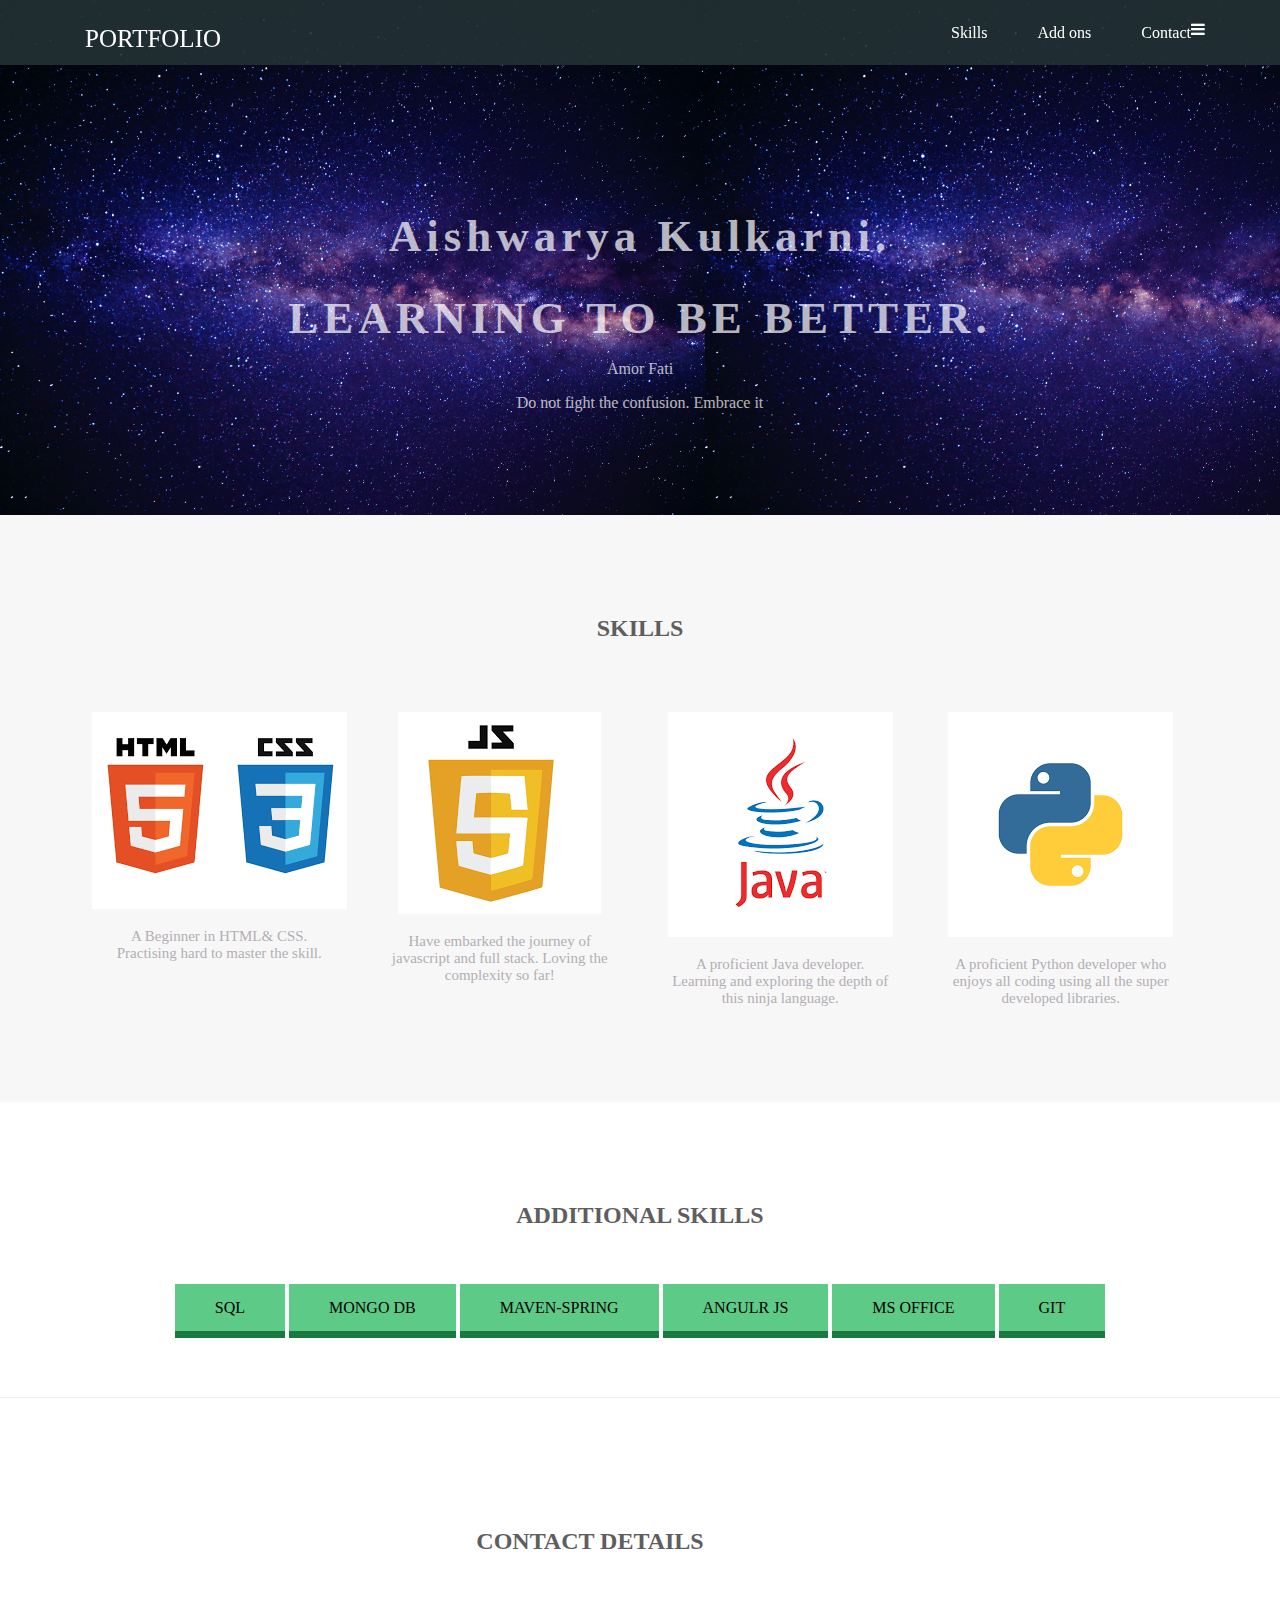
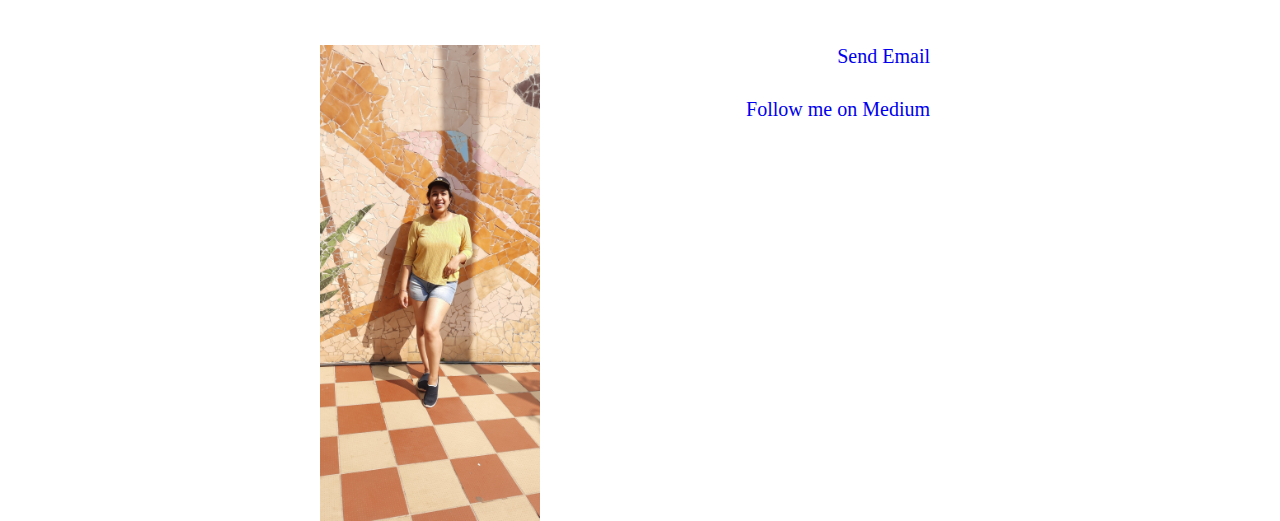
==== index.html @ 7110cd0b "response" ====
<!DOCTYPE html>
<html>
  <head>
    <meta charset="utf-8">
    <meta name="viewport" content="width=device-width, initial-scale=1.0">
    <title>Portfolio</title>
    <link rel="stylesheet" href="stylesheet.css">
    <link rel="stylesheet" href="responsive.css">
    <link rel="stylesheet" href="//maxcdn.bootstrapcdn.com/font-awesome/4.5.0/css/font-awesome.min.css">
  </head>
  <body>
    <header>
      <div class="container">
        <div class="header-left">
          <p>PORTFOLIO</p>
        </div>
        <!-- Add a menu icon here -->
        <span class="fa fa-bars menu-icon"></span>
  
        <div class="header-right">
          <a href="#Skills">Skills</a>
          <a href="#addons">Add ons</a>
          <a href="#footer" class="login">Contact</a>
        </div>
      </div>
    </header>
    <div class="top-wrapper">
      <div class="container">
        <h1>Aishwarya Kulkarni.</h1>
        <h1>LEARNING TO BE BETTER.</h1>
        <p>Amor Fati</p>
        <p>Do not fight the confusion. Embrace it</p>
       
      </div>
    </div>
    <div  id="Skills" class="lesson-wrapper">
      <div class="container">
        <div class="heading">
          <h2>SKILLS</h2>
        </div>
        <div class="lessons">
          <div class="lesson">
            <div class="lesson-icon">
              <img src="html-css.png">
              
            </div>
            <p class="text-contents">A Beginner in HTML& CSS. Practising hard to master the skill.</p>
          </div>
          <div class="lesson">
            <div class="lesson-icon">
              <img src="javascript.png">
              
            </div>
            <p class="text-contents">Have embarked the journey of javascript and full stack. Loving the complexity so far!</p>
          </div>
          <div class="lesson">
            <div class="lesson-icon">
              <img src="java-logo.png">
              
            </div>
            <p class="text-contents">A proficient Java developer. Learning and exploring the depth of this ninja language.</p>
          </div>
          <div class="lesson">
            <div class="lesson-icon">
              <img src="python-logo.png">
             
            </div>
            <p class="text-contents">A proficient Python developer who enjoys all coding using all the super developed libraries.</p>
          </div>
          <div class="clear"></div>
        </div>
      </div>
    </div>
    <div class="message-wrapper">
      <div id="addons" class="container">
        <div class="heading">
          <h2>ADDITIONAL SKILLS</h2>
        </div>
          
        
        <span class="message">SQL</span>
        <span class="message">MONGO DB</span>
        <span class="message">MAVEN-SPRING</span>
        <span class="message">ANGULR JS</span>
        <span class="message">MS OFFICE</span>
        <span class="message">GIT</span>

      </div>
    </div>
    <footer>
      <div id="footer" class="container">
        <div class="heading">
          <h2>CONTACT DETAILS</h2>
        </div>
      </div>
        <div class="footer-contents">
          <img src="Profilepicture.jpg">
        
        <p>
          <a href="mailto:aishkul.1012@gmail.com">Send Email</a>
        </p>
        <p><a href="https://skepticalcoding.medium.com/">Follow me on Medium</a></p>
        </div>
        
      
    </footer>
  </body>
</html>
---- stylesheet.css ----
* {
    box-sizing: border-box;
  }
  
  body {
    margin: 0;
    font-family: "Lucida Grande";
    
  }

  
  a {
    text-decoration: none;
  }
  
  .clear {
    clear: left;
  }
  
  .container {
    max-width: 1170px;
    width: 100%;
    padding: 0 15px;
    margin: 0 auto;
  }
  
  .top-wrapper {
    padding: 180px 0 100px 0;
    background-image: url(galaxy-background.jpg);
    background-size:contain;
    color: white;
    text-align: center;
  }
  
  .top-wrapper h1 {
    opacity: 0.7;
    font-size: 45px;
    letter-spacing: 5px;
    margin-bottom: 10px;
  }
  
  .top-wrapper p {
    opacity: 0.7;
    margin-bottom: 3px;
  }
  
  
  
  .btn {
    padding: 12px 24px;
    color: white;
    display: inline-block;
    opacity: 0.8;
    border-radius: 4px;
    text-align: center;
  }
  
  .btn:hover {
    opacity: 1;
  }
  
  .fa {
    margin-right: 5px;
  }
  
  header {
    height: 65px;
    width: 100%;
    background-color: rgba(34, 49, 52, 0.9);
    position :fixed;
    top: 0;
    z-index: 10;
  }
  
  .logo {
    width: 124px;
    margin-top: 20px;
  }
  
  .header-left {
    float: left;
    font-size: 25px;
   
    padding: 0 15px;
    color: white;
    display: block;
  }
  
  .header-right {
    float: right;
    margin-right: -25px;
  }
  
  .header-right a {
    line-height: 65px;
    padding: 0 25px;
    color: white;
    display: block;
    float: left;
    transition: all 0.5s;
  }
  
  .header-right a:hover {
    background-color: rgba(255, 255, 255, 0.3);
  }
  
  /* Add CSS for menu-icon */
  
    .menu-icon {
    color: white;
    float: right;
    font-size: 25px;
    padding: 21px 0;
    /* Change the display property to none */
    display:none;
  
  }
  
  
  .lesson-wrapper {
    padding-bottom: 80px;
    padding-left: 5%;
    padding-right: 5%;
    background-color: #f7f7f7;
    text-align: center;
  }
  
  .heading {
    padding-top: 80px;
    padding-bottom: 50px;
    color: #5f5d60;
  }
  
  .heading h2 {
    font-weight:bolder;
  }
  
  .lesson {
    float: left;
    width: 25%;
  }
  
  .lesson-icon {
    position: relative;
  }
  
  .lesson-icon p {
    position: absolute;
    top: 44%;
    width: 100%;
    color: white;
  }
  
  .text-contents {
    width: 80%;
    display: inline-block;
    margin-top: 15px;
    font-size: 15px;
    color: #b3aeb5;
  }
  
  .heading h3 {
    font-weight: normal;
  }
  
  .message-wrapper {
    border-bottom: 1px solid #eee;
    padding-bottom: 80px;
    text-align: center;
  }
  
  .message {
    padding: 15px 40px;
    background-color: #5dca88;
    box-shadow: 0 7px #1a7940;

  }
  
  .message:active {
    position: relative;
    top: 7px;
    box-shadow: none;
  }
  
  footer img {
    width: 300px;
    padding-left: 20px;
    padding-right: 60px;
    float: left;
  }
  
  footer p {
    color: #b3aeb5;
    font-size: 20px;
    text-align:right;
    padding-bottom: 10px;
  }
  
  footer {
    padding-top: 30px;
    padding-bottom: 20px;
    padding-left: 250px;
    padding-right: 350px;
    text-align: center;

  } 

  .footer-contents{
    padding-left: 50px;
  }
---- responsive.css ----
/* For Tablets */
@media all and (max-width: 1000px) {
    .lesson {
      width: 50%;
      margin-bottom: 50px;
    }
    
    .top-wrapper h1 {
      font-size: 32px;
    }
    
    .heading h2 {
      font-size: 20px;
    }
  }
  
  /* For Smartphones */
  @media all and (max-width: 480px) {
    .lesson {
      width: 100%;
    }
    
    footer {
      text-align: center;
    }
    
    .message-wrapper{
      width: 50%;
    }
    .btn {
      width: 100%;
    }
    
    .footer-contents{
      width: 50%;
    }
    
    .top-wrapper {
      text-align: left;
    }
    
    /* Add CSS for header-right */
    .header-right{
      display:none;
    }
    
    /* Add CSS for menu-icon */
    .menu-icon{
      display:block;
    }
    
    .top-wrapper h1 {
      font-size: 24px;
      line-height: 36px;
    }
    
    .top-wrapper p {
      font-size: 14px;
      line-height: 20px;
    }
  }
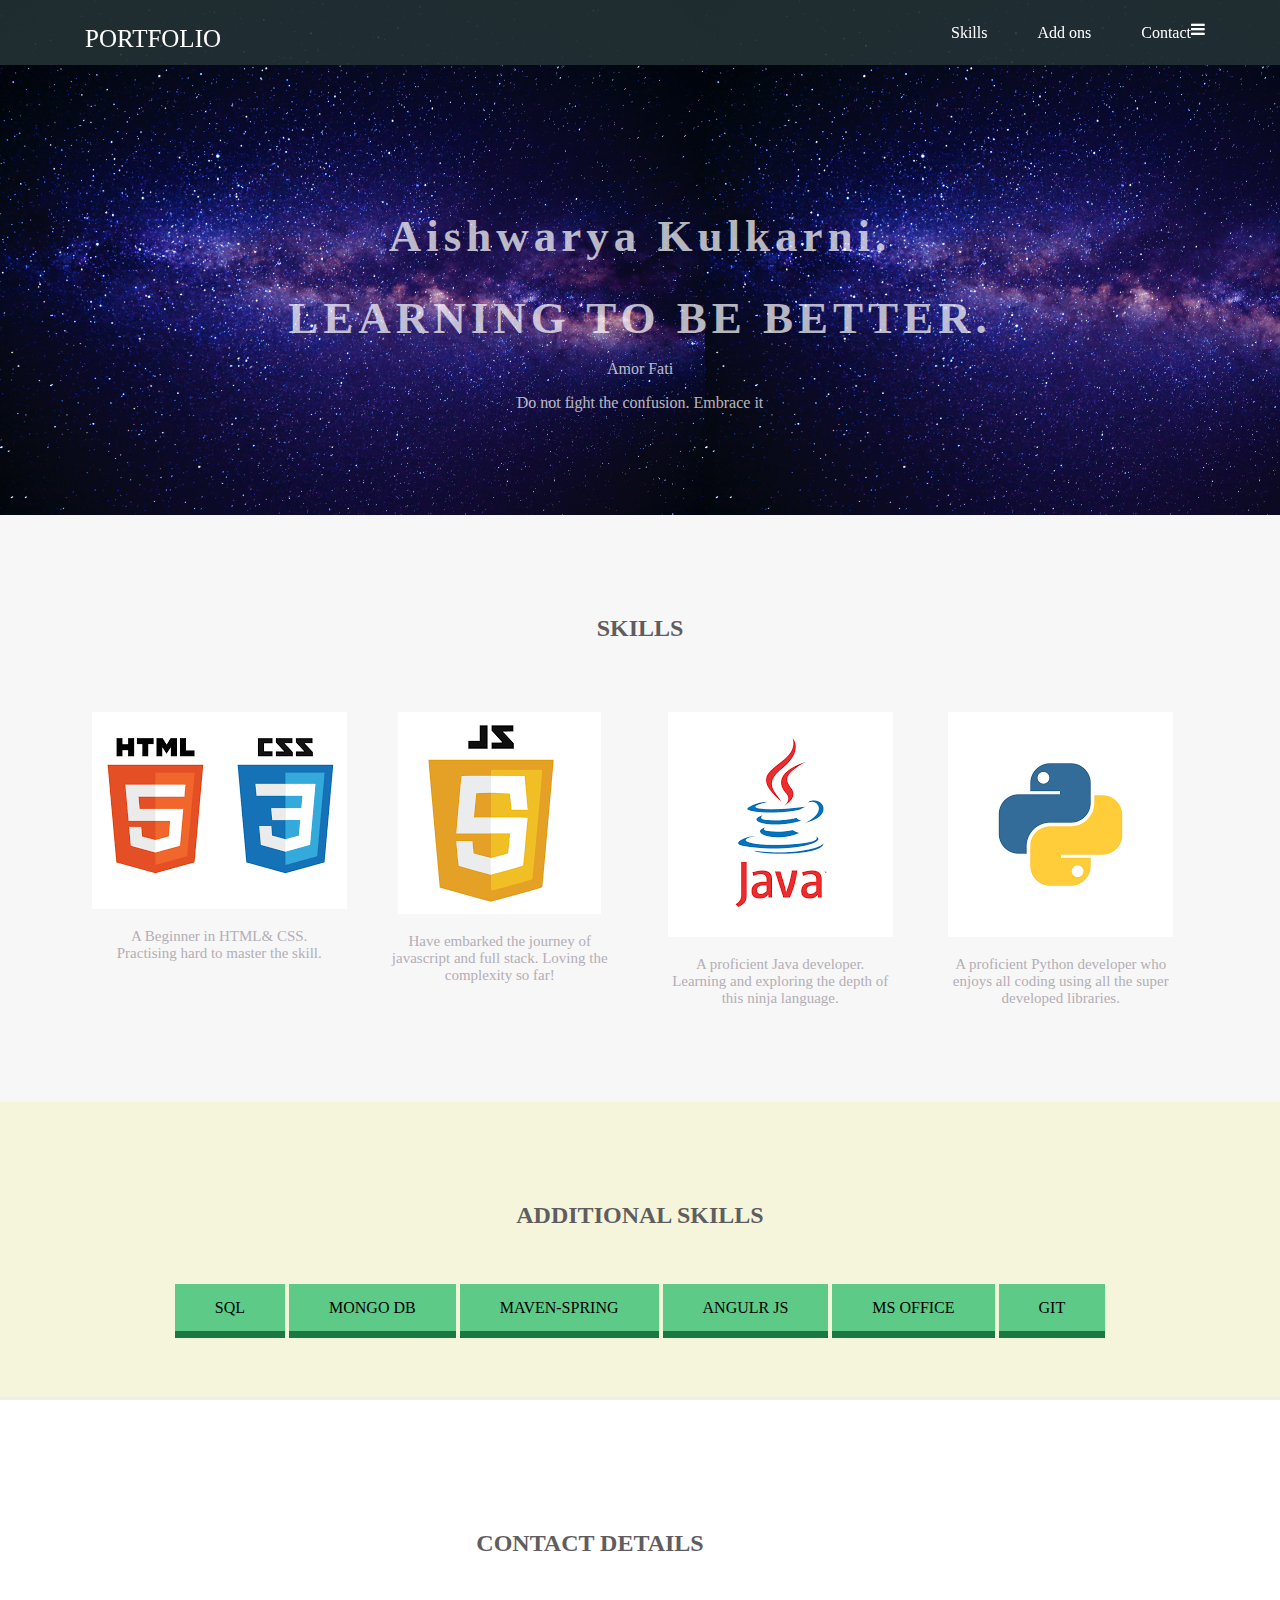
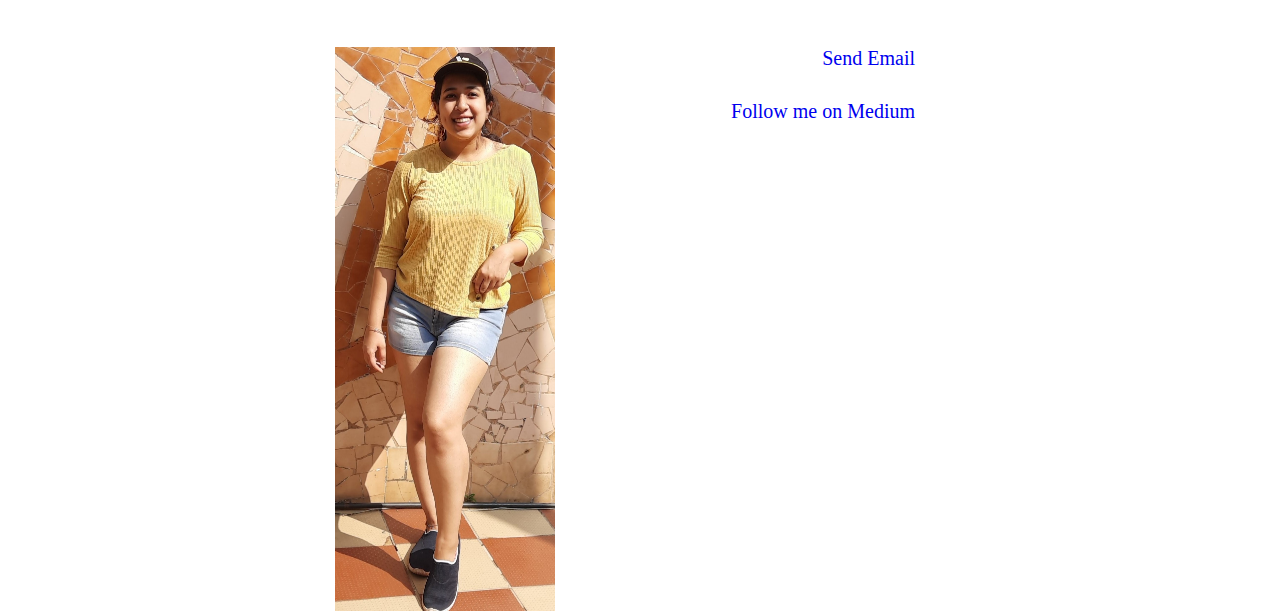
==== commit 944dd596: "styling" ====
--- a/index.html
+++ b/index.html
@@ -77,14 +77,14 @@
           <h2>ADDITIONAL SKILLS</h2>
         </div>
           
-        
+      
         <span class="message">SQL</span>
         <span class="message">MONGO DB</span>
         <span class="message">MAVEN-SPRING</span>
         <span class="message">ANGULR JS</span>
         <span class="message">MS OFFICE</span>
         <span class="message">GIT</span>
-
+      
       </div>
     </div>
     <footer>
@@ -92,7 +92,7 @@
         <div class="heading">
           <h2>CONTACT DETAILS</h2>
         </div>
-      </div>
+      
         <div class="footer-contents">
           <img src="Profilepicture.jpg">
         
@@ -101,7 +101,7 @@
         </p>
         <p><a href="https://skepticalcoding.medium.com/">Follow me on Medium</a></p>
         </div>
-        
+      </div>  
       
     </footer>
   </body>
--- a/stylesheet.css
+++ b/stylesheet.css
@@ -44,16 +44,7 @@
     margin-bottom: 3px;
   }
   
-  
-  
-  .btn {
-    padding: 12px 24px;
-    color: white;
-    display: inline-block;
-    opacity: 0.8;
-    border-radius: 4px;
-    text-align: center;
-  }
+
   
   .btn:hover {
     opacity: 1;
@@ -111,7 +102,7 @@
     float: right;
     font-size: 25px;
     padding: 21px 0;
-    /* Change the display property to none */
+   
     display:none;
   
   }
@@ -164,9 +155,10 @@
   }
   
   .message-wrapper {
-    border-bottom: 1px solid #eee;
+    border-bottom: 3px solid #eee;
     padding-bottom: 80px;
     text-align: center;
+    background-color: beige;
   }
   
   .message {
@@ -202,7 +194,7 @@
     padding-left: 250px;
     padding-right: 350px;
     text-align: center;
-
+   
   } 
 
   .footer-contents{
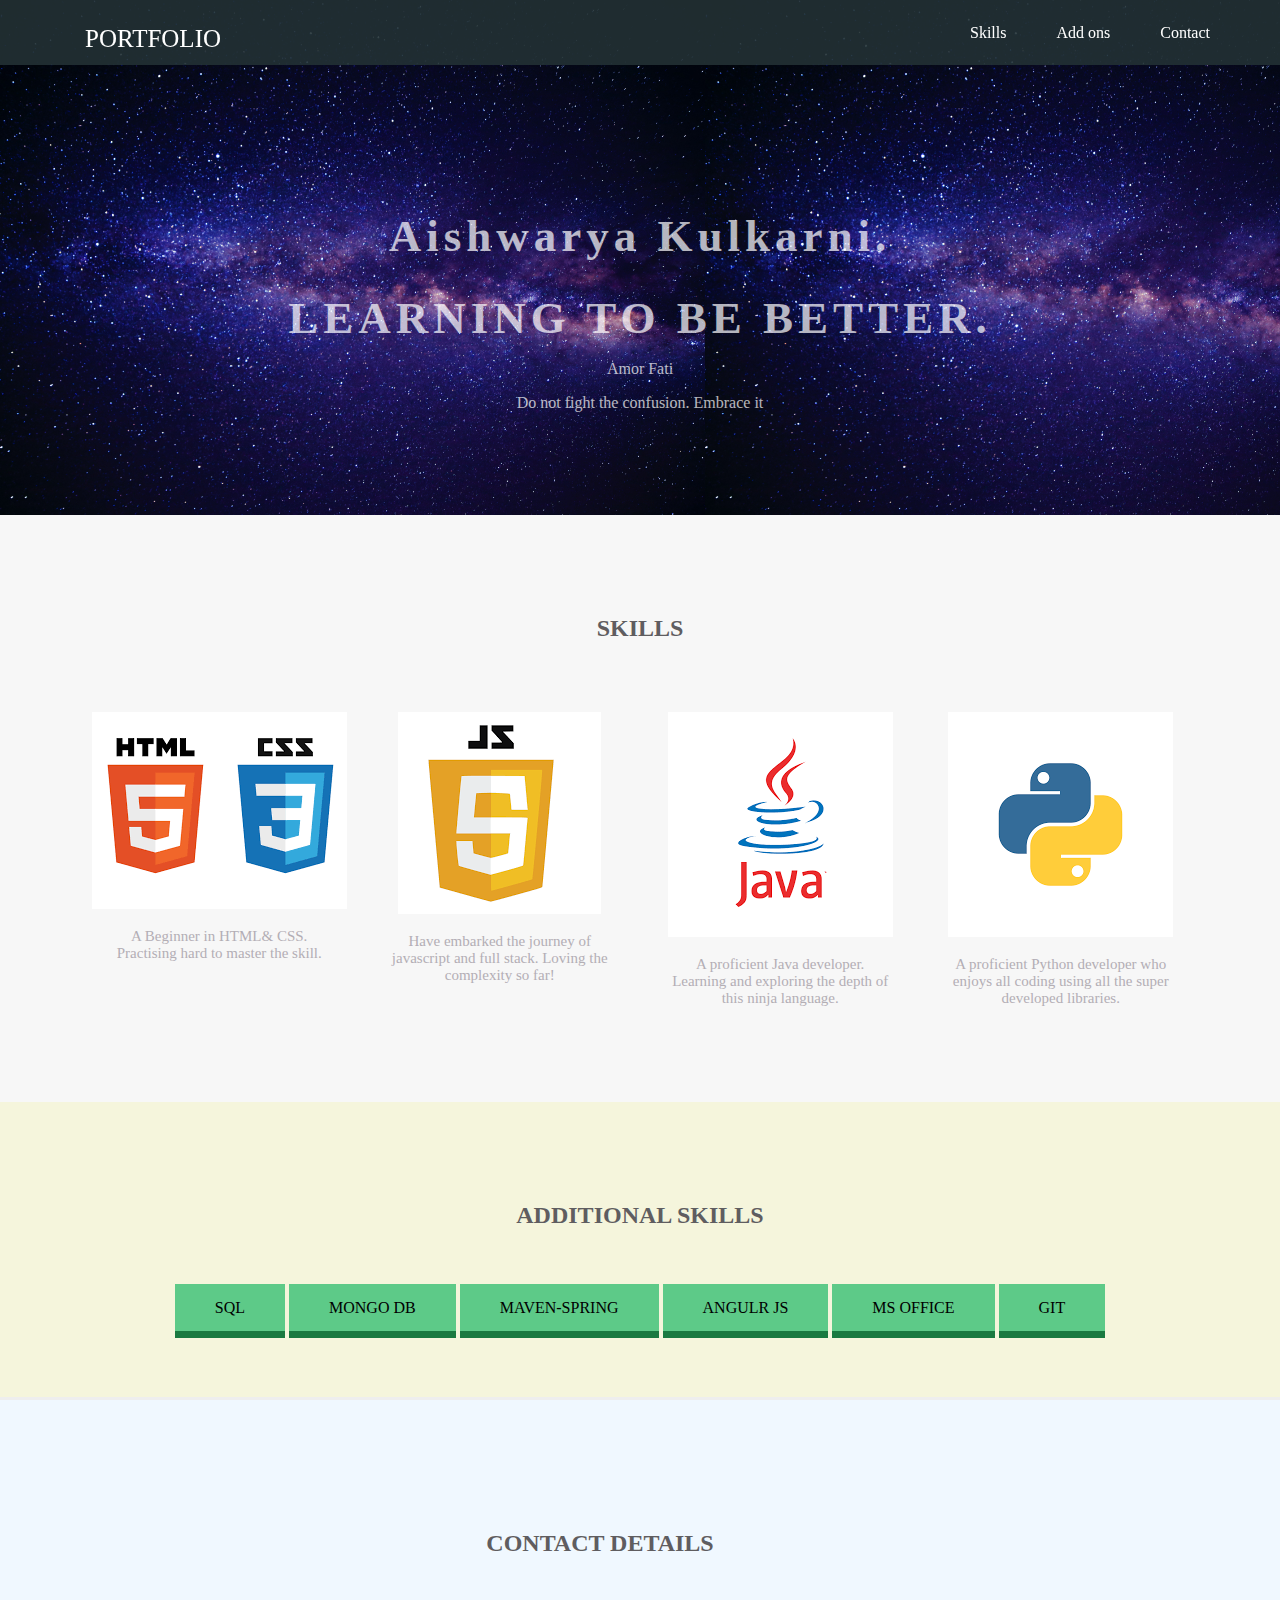
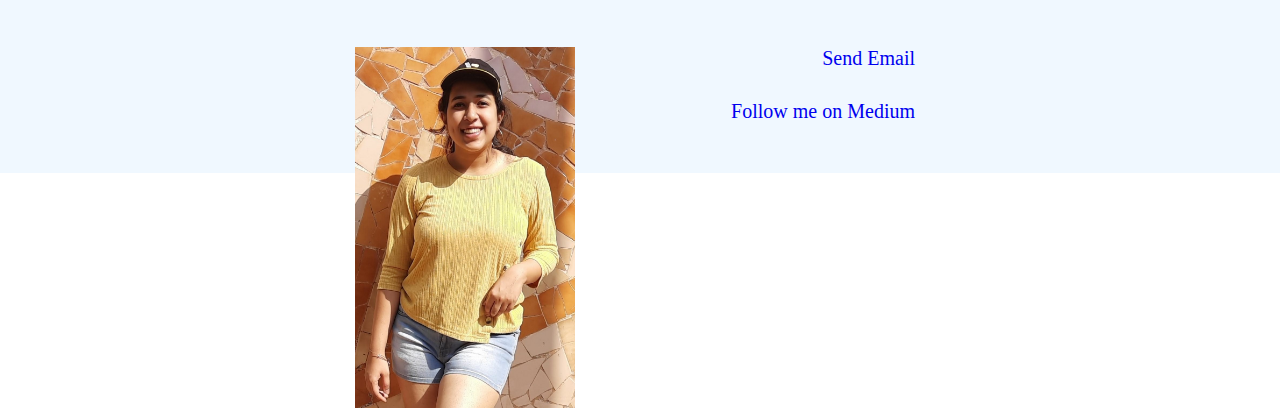
==== commit bcea561c: "common" ====
--- a/index.html
+++ b/index.html
@@ -15,12 +15,13 @@
           <p>PORTFOLIO</p>
         </div>
         <!-- Add a menu icon here -->
-        <span class="fa fa-bars menu-icon"></span>
+       
   
         <div class="header-right">
           <a href="#Skills">Skills</a>
           <a href="#addons">Add ons</a>
           <a href="#footer" class="login">Contact</a>
+      
         </div>
       </div>
     </header>
--- a/stylesheet.css
+++ b/stylesheet.css
@@ -8,6 +8,9 @@
     
   }
 
+  .menu{
+    display:flex;
+  }
   
   a {
     text-decoration: none;
@@ -97,15 +100,6 @@
   
   /* Add CSS for menu-icon */
   
-    .menu-icon {
-    color: white;
-    float: right;
-    font-size: 25px;
-    padding: 21px 0;
-   
-    display:none;
-  
-  }
   
   
   .lesson-wrapper {
@@ -191,13 +185,14 @@
   footer {
     padding-top: 30px;
     padding-bottom: 20px;
-    padding-left: 250px;
+    padding-left: 270px;
     padding-right: 350px;
     text-align: center;
-   
+    background-color: aliceblue;
+    height: fit-content;
   } 
 
-  .footer-contents{
+  .footer-contents{ 
     padding-left: 50px;
   }
 
--- a/responsive.css
+++ b/responsive.css
@@ -15,7 +15,7 @@
   }
   
   /* For Smartphones */
-  @media all and (max-width: 480px) {
+  @media all and (max-width: 768px) {
     .lesson {
       width: 100%;
     }
@@ -24,12 +24,10 @@
       text-align: center;
     }
     
-    .message-wrapper{
-      width: 50%;
-    }
-    .btn {
+    .message{
       width: 100%;
     }
+    
     
     .footer-contents{
       width: 50%;
@@ -41,13 +39,14 @@
     
     /* Add CSS for header-right */
     .header-right{
-      display:none;
+      width:100%;
+    }
+
+    .header-left{
+      width:100%
     }
     
-    /* Add CSS for menu-icon */
-    .menu-icon{
-      display:block;
-    }
+    
     
     .top-wrapper h1 {
       font-size: 24px;
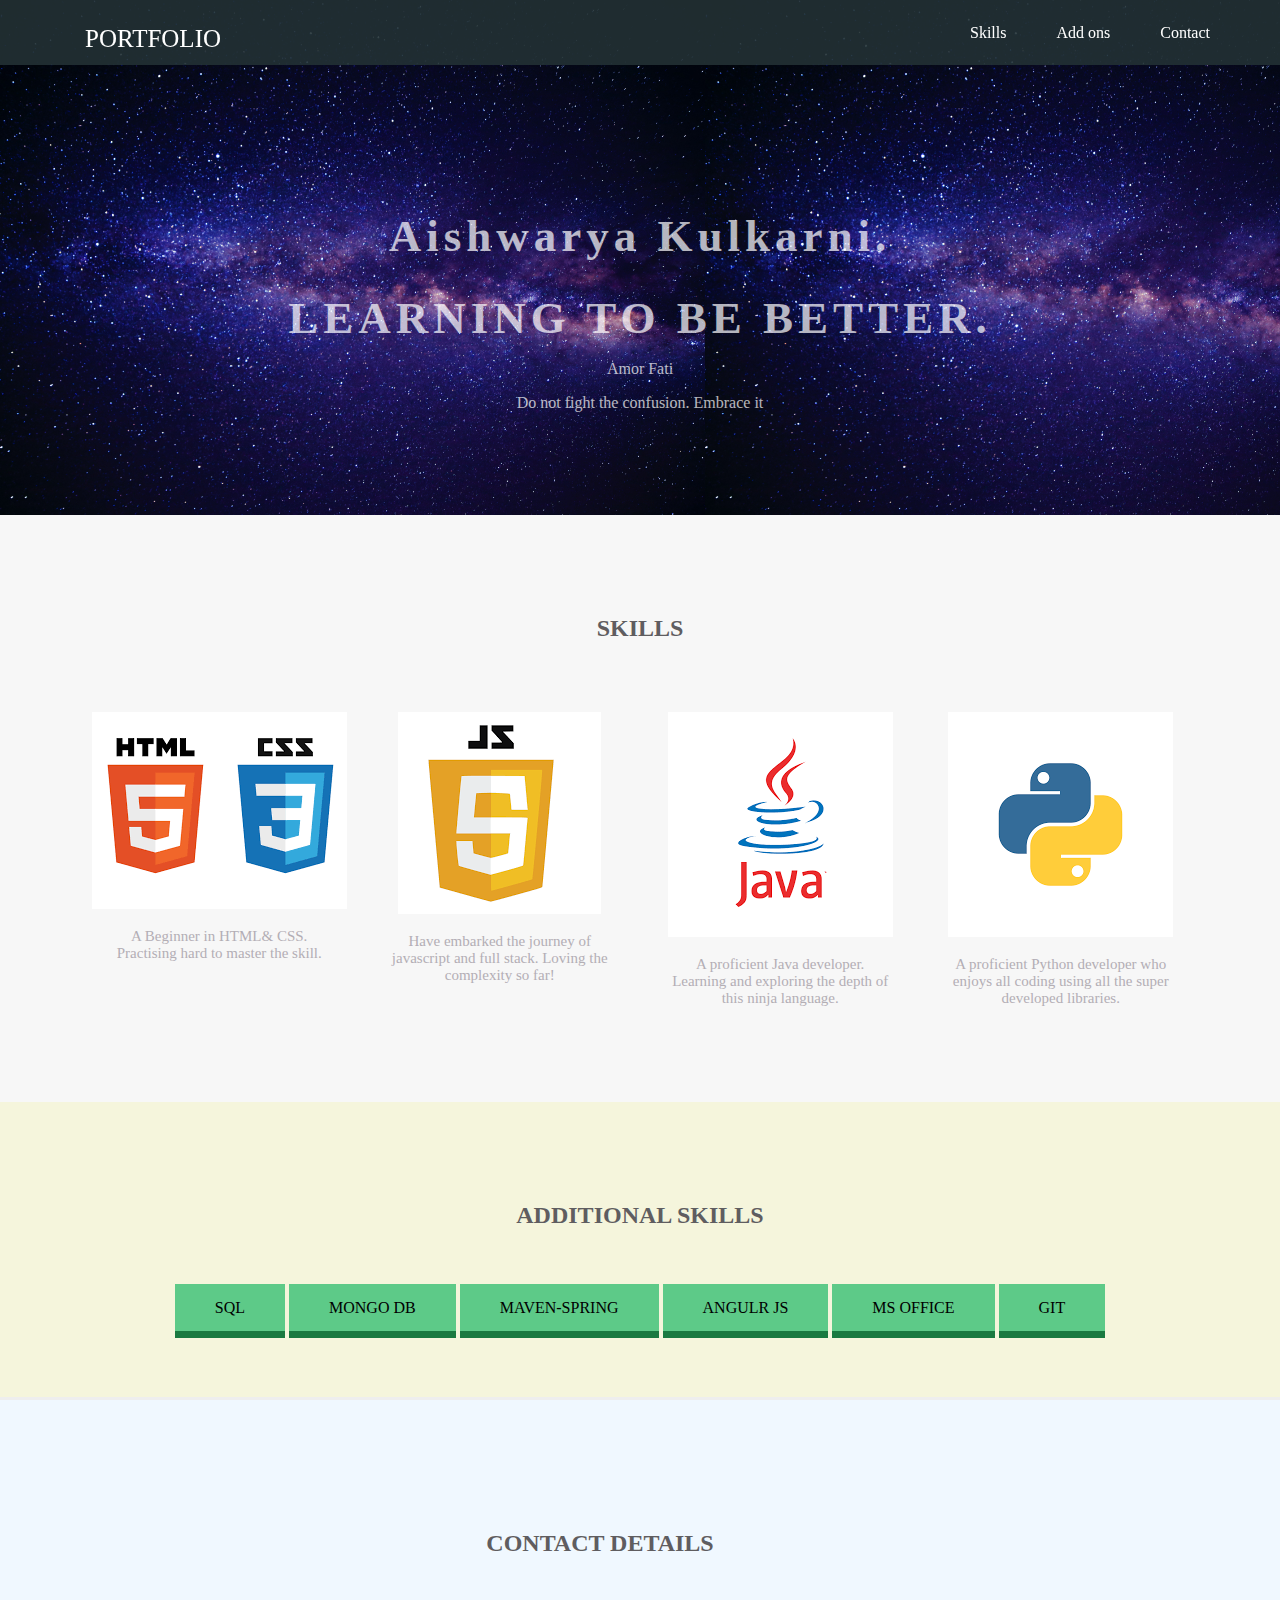
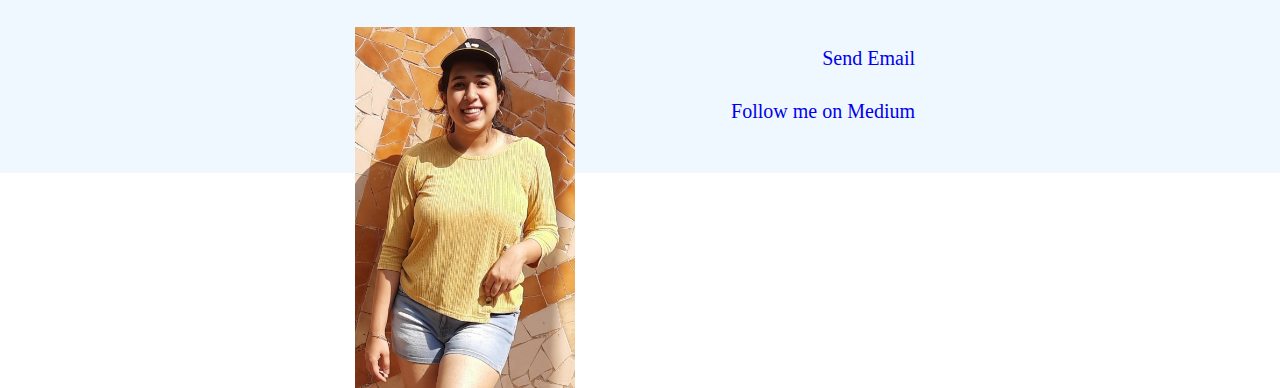
==== commit b7866343: "response" ====
--- a/index.html
+++ b/index.html
@@ -21,8 +21,7 @@
           <a href="#Skills">Skills</a>
           <a href="#addons">Add ons</a>
           <a href="#footer" class="login">Contact</a>
-      
-        </div>
+      </div>
       </div>
     </header>
     <div class="top-wrapper">
@@ -96,12 +95,13 @@
       
         <div class="footer-contents">
           <img src="Profilepicture.jpg">
-        
+        </div>
+        <div class="connect"></div>
         <p>
           <a href="mailto:aishkul.1012@gmail.com">Send Email</a>
         </p>
         <p><a href="https://skepticalcoding.medium.com/">Follow me on Medium</a></p>
-        </div>
+       
       </div>  
       
     </footer>
--- a/stylesheet.css
+++ b/stylesheet.css
@@ -167,6 +167,10 @@
     top: 7px;
     box-shadow: none;
   }
+
+  .connect{
+    float:right;
+  }
   
   footer img {
     width: 300px;
--- a/responsive.css
+++ b/responsive.css
@@ -26,8 +26,12 @@
     
     .message{
       width: 100%;
+      padding:15px 40px;
     }
     
+    .connect{
+      width:100%;
+    }
     
     .footer-contents{
       width: 50%;
@@ -40,10 +44,21 @@
     /* Add CSS for header-right */
     .header-right{
       width:100%;
+      height: 65px;
+    width: 100%;
+    background-color: rgba(34, 49, 52, 0.9);
+    position :fixed;
+    top: 0;
+    z-index: 10;
     }
 
     .header-left{
       width:100%
+    }
+
+    .heading{
+      width:100%;
+      text-align: center;
     }
     
     
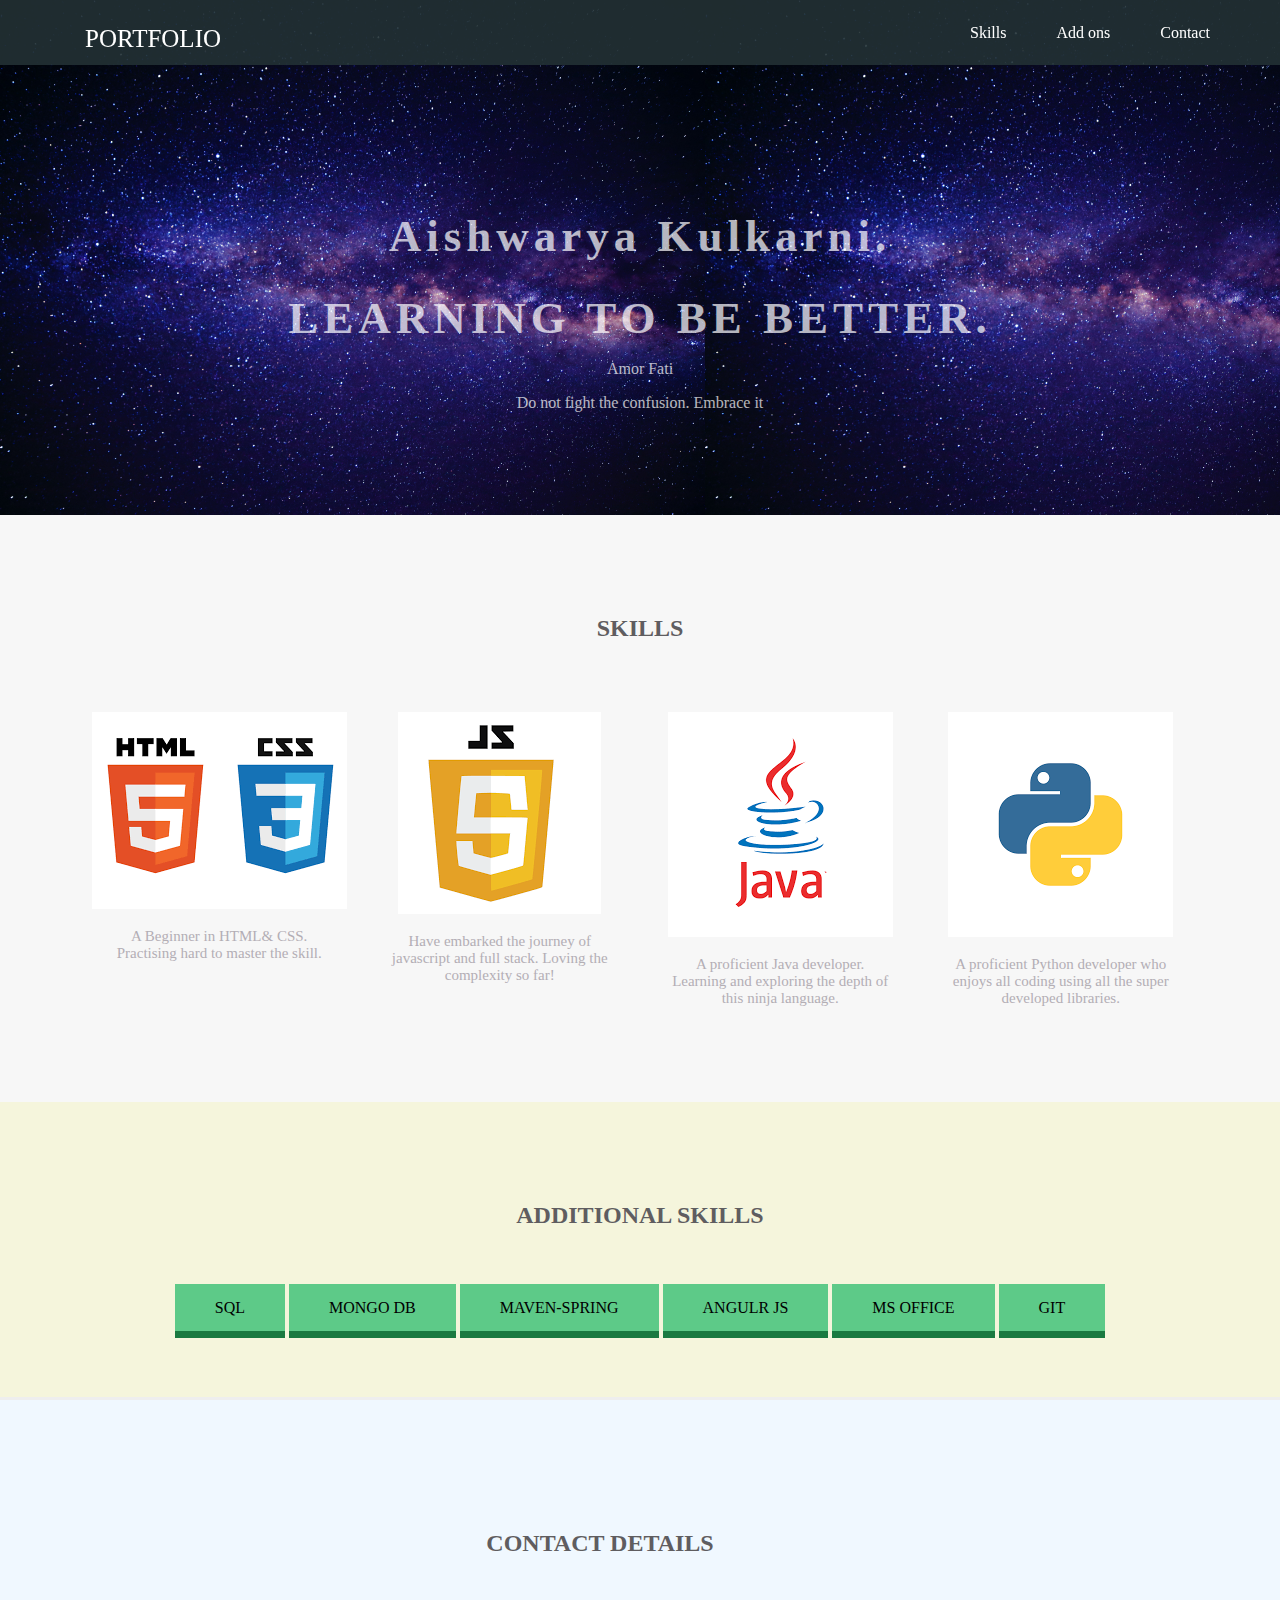
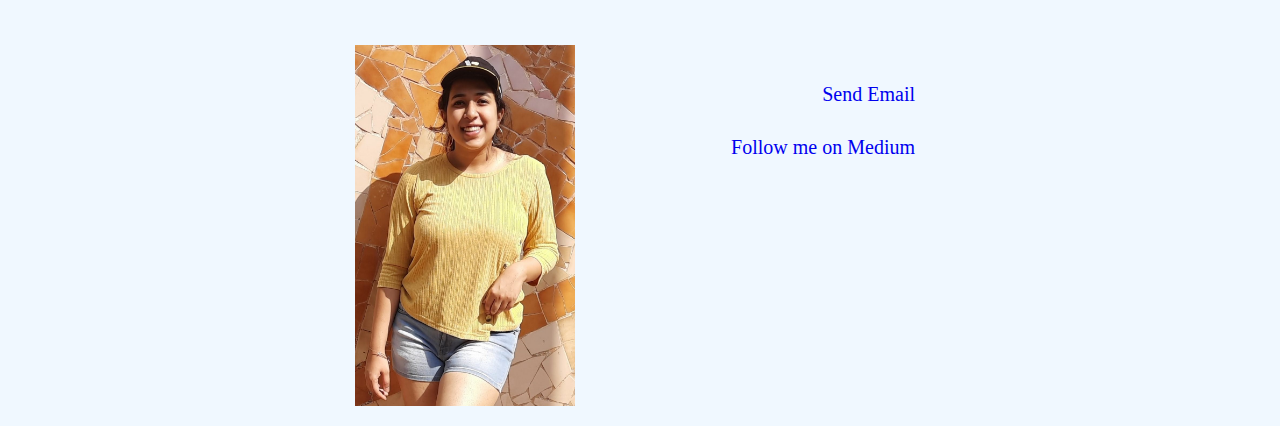
==== commit 023c1612: "addons" ====
--- a/index.html
+++ b/index.html
@@ -92,10 +92,11 @@
         <div class="heading">
           <h2>CONTACT DETAILS</h2>
         </div>
-      
+      <br>
         <div class="footer-contents">
           <img src="Profilepicture.jpg">
         </div>
+        <br>
         <div class="connect"></div>
         <p>
           <a href="mailto:aishkul.1012@gmail.com">Send Email</a>
@@ -103,6 +104,7 @@
         <p><a href="https://skepticalcoding.medium.com/">Follow me on Medium</a></p>
        
       </div>  
+      <br>
       
     </footer>
   </body>
--- a/stylesheet.css
+++ b/stylesheet.css
@@ -194,6 +194,7 @@
     text-align: center;
     background-color: aliceblue;
     height: fit-content;
+    display: flex;
   } 
 
   .footer-contents{ 
--- a/responsive.css
+++ b/responsive.css
@@ -26,7 +26,8 @@
     
     .message{
       width: 100%;
-      padding:15px 40px;
+      display: flex;   
+      flex-flow:column nowrap;
     }
     
     .connect{
@@ -45,11 +46,10 @@
     .header-right{
       width:100%;
       height: 65px;
-    width: 100%;
+    
     background-color: rgba(34, 49, 52, 0.9);
     position :fixed;
-    top: 0;
-    z-index: 10;
+    
     }
 
     .header-left{
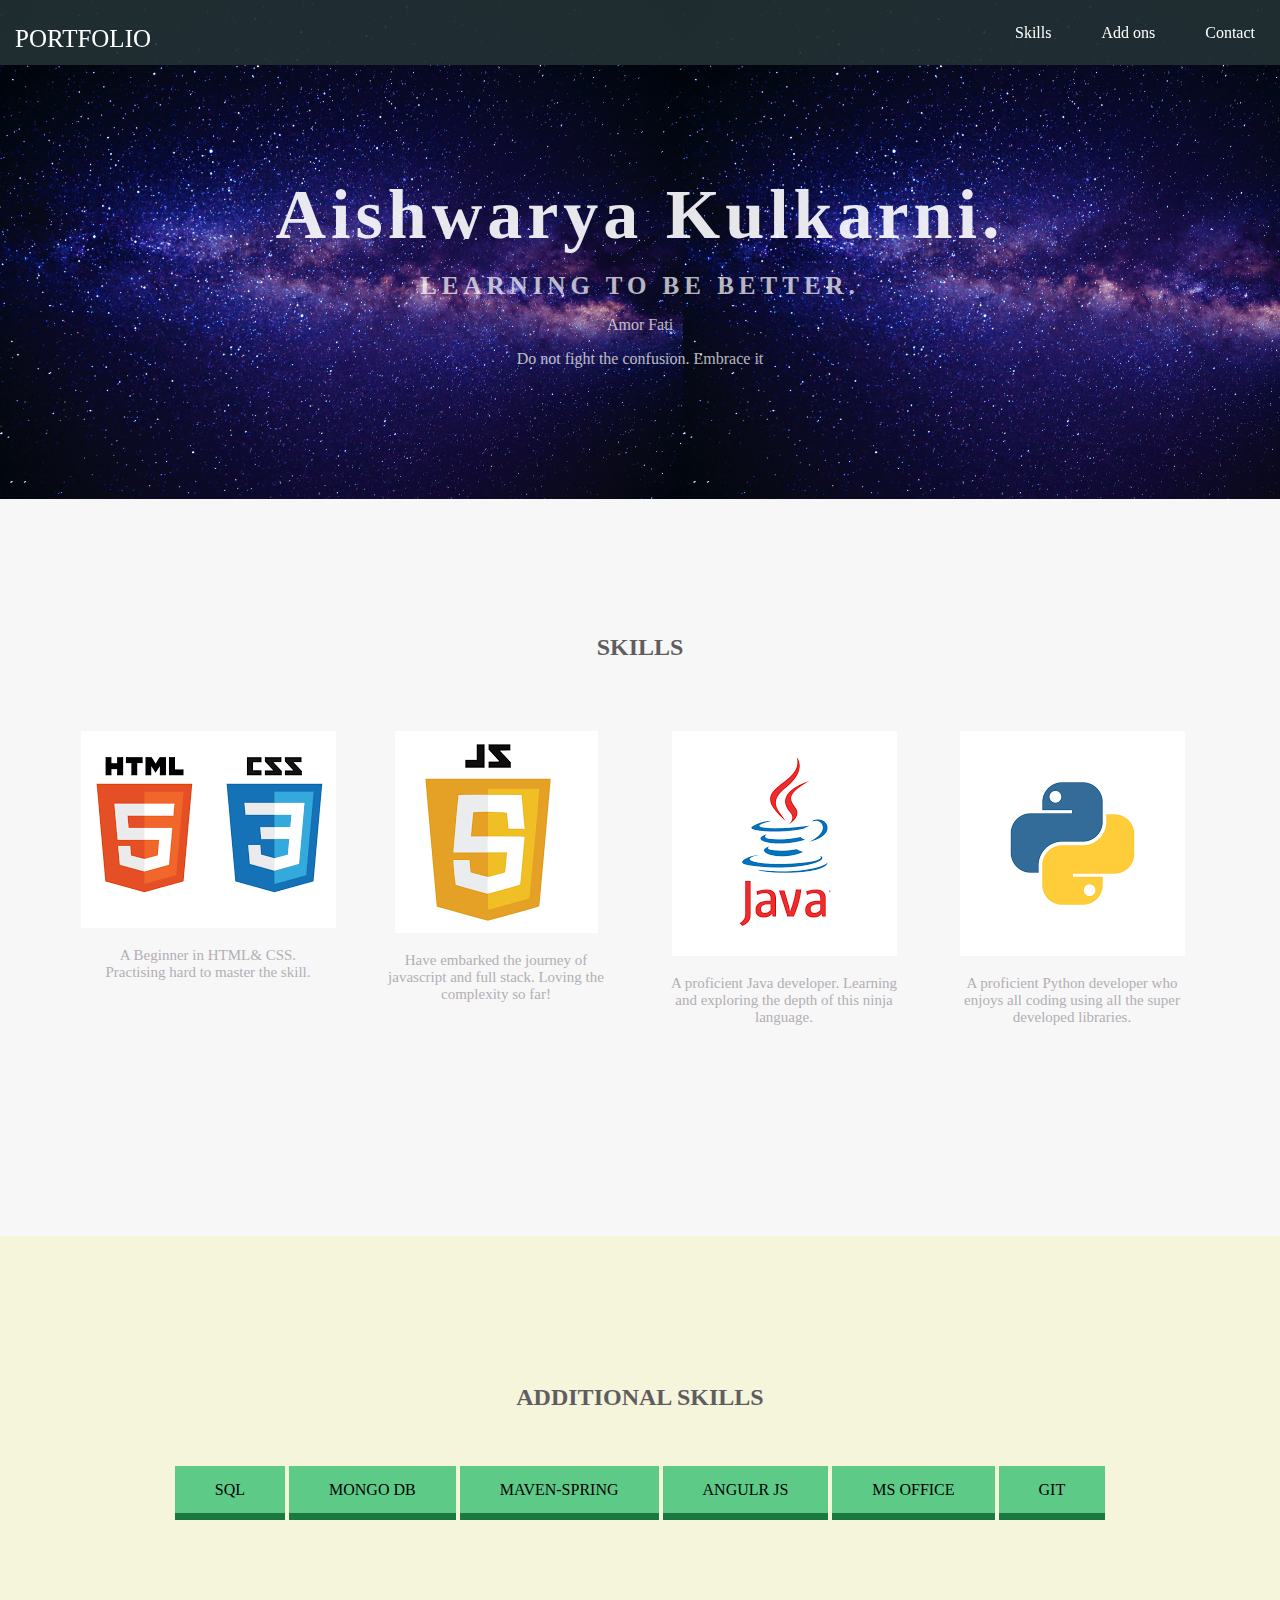
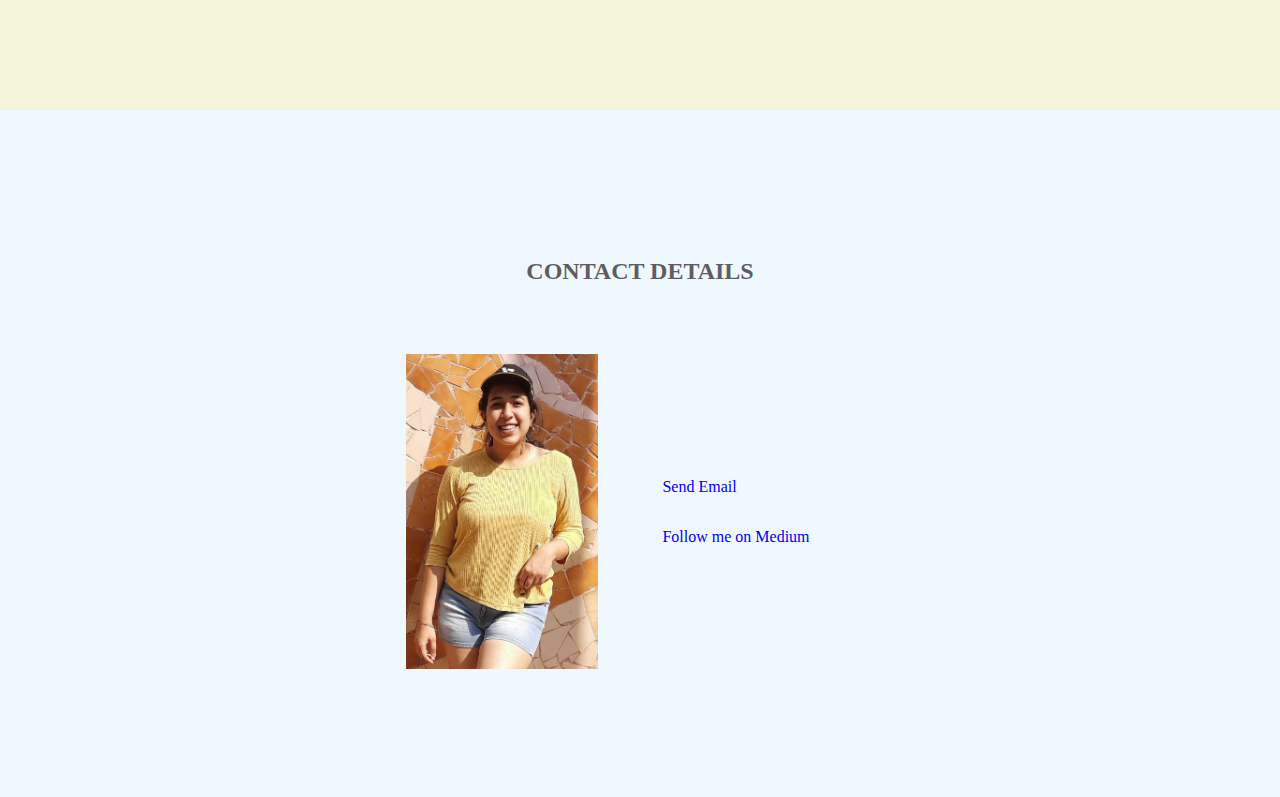
==== commit e0c14022: "responsive-1" ====
--- a/index.html
+++ b/index.html
@@ -8,9 +8,10 @@
     <link rel="stylesheet" href="responsive.css">
     <link rel="stylesheet" href="//maxcdn.bootstrapcdn.com/font-awesome/4.5.0/css/font-awesome.min.css">
   </head>
-  <body>
+  <body class="body">
+    <div class="main_container">
     <header>
-      <div class="container">
+      <div>
         <div class="header-left">
           <p>PORTFOLIO</p>
         </div>
@@ -27,7 +28,7 @@
     <div class="top-wrapper">
       <div class="container">
         <h1>Aishwarya Kulkarni.</h1>
-        <h1>LEARNING TO BE BETTER.</h1>
+        <h1 class="desc">LEARNING TO BE BETTER.</h1>
         <p>Amor Fati</p>
         <p>Do not fight the confusion. Embrace it</p>
        
@@ -87,25 +88,26 @@
       
       </div>
     </div>
-    <footer>
-      <div id="footer" class="container">
+    
+      <div id="footer" class="container blue">
         <div class="heading">
           <h2>CONTACT DETAILS</h2>
         </div>
-      <br>
+      
         <div class="footer-contents">
-          <img src="Profilepicture.jpg">
+          <img class="image" src="Profilepicture.jpg">
+          <div class="connect">
+            <p>
+              <a href="mailto:aishkul.1012@gmail.com">Send Email</a>
+            </p>
+            <p><a href="https://skepticalcoding.medium.com/">Follow me on Medium</a></p>
+           
+          </div>
         </div>
-        <br>
-        <div class="connect"></div>
-        <p>
-          <a href="mailto:aishkul.1012@gmail.com">Send Email</a>
-        </p>
-        <p><a href="https://skepticalcoding.medium.com/">Follow me on Medium</a></p>
-       
-      </div>  
-      <br>
-      
-    </footer>
+        
+         
+      </div>
+
+    </div>
   </body>
 </html>
--- a/stylesheet.css
+++ b/stylesheet.css
@@ -1,6 +1,4 @@
-* {
-    box-sizing: border-box;
-  }
+
   
   body {
     margin: 0;
@@ -21,14 +19,13 @@
   }
   
   .container {
-    max-width: 1170px;
-    width: 100%;
-    padding: 0 15px;
-    margin: 0 auto;
+    padding-bottom: 10%;
+    padding-top: 10%;
+   
   }
   
   .top-wrapper {
-    padding: 180px 0 100px 0;
+    
     background-image: url(galaxy-background.jpg);
     background-size:contain;
     color: white;
@@ -36,10 +33,16 @@
   }
   
   .top-wrapper h1 {
-    opacity: 0.7;
-    font-size: 45px;
+    opacity: 0.9;
+    font-size: 70px;
     letter-spacing: 5px;
     margin-bottom: 10px;
+  }
+
+  
+  .desc{
+    opacity: 0.7 !important;
+    font-size: 25px !important ; 
   }
   
   .top-wrapper p {
@@ -47,7 +50,9 @@
     margin-bottom: 3px;
   }
   
-
+  .image{
+    width: 50%;
+  }
   
   .btn:hover {
     opacity: 1;
@@ -82,7 +87,7 @@
   
   .header-right {
     float: right;
-    margin-right: -25px;
+    
   }
   
   .header-right a {
@@ -111,7 +116,7 @@
   }
   
   .heading {
-    padding-top: 80px;
+    text-align: center;
     padding-bottom: 50px;
     color: #5f5d60;
   }
@@ -169,7 +174,10 @@
   }
 
   .connect{
-    float:right;
+    display: flex;
+    flex-direction: column;
+    justify-content: center;
+    padding: 5%;
   }
   
   footer img {
@@ -198,7 +206,16 @@
   } 
 
   .footer-contents{ 
-    padding-left: 50px;
-  }
+    display: flex;
+    justify-content: center;
+  }
+  .image {
+    width: 15%;
+}
+
+.blue{
+  background-color: aliceblue;
+}
+
 
   --- a/responsive.css
+++ b/responsive.css
@@ -3,6 +3,11 @@
     .lesson {
       width: 50%;
       margin-bottom: 50px;
+    }
+
+    .body {
+      display: flex;
+      flex-direction: column;
     }
     
     .top-wrapper h1 {
@@ -25,35 +30,46 @@
     }
     
     .message{
-      width: 100%;
+      width:150px;
+      
       display: flex;   
-      flex-flow:column nowrap;
+      flex-flow:column wrap;
+      margin-bottom: 30px;
     }
     
     .connect{
-      width:100%;
+      text-align: center;
+      padding: 10% 0%;
     }
     
     .footer-contents{
       width: 50%;
+      display: flex;
+    flex-direction: column;
     }
     
-    .top-wrapper {
-      text-align: left;
-    }
+      .top-wrapper {
+        padding-top: 115px;
+      }
     
     /* Add CSS for header-right */
     .header-right{
-      width:100%;
-      height: 65px;
-    
-    background-color: rgba(34, 49, 52, 0.9);
-    position :fixed;
+      width: 100%;
+      height: 50px;
+      margin-top: 65px;
+      background-color: rgba(34, 49, 52, 0.9);
+      position: fixed;
     
     }
 
+    .header-right a {
+      line-height: 50px;
+     
+  }
+
     .header-left{
-      width:100%
+      width:100%;
+      background-color: black;
     }
 
     .heading{
@@ -64,12 +80,31 @@
     
     
     .top-wrapper h1 {
-      font-size: 24px;
-      line-height: 36px;
+      font-size: 250%;
+      
+    }
+
+    .desc{
+
+      font-size: 100% !important ; 
     }
     
     .top-wrapper p {
       font-size: 14px;
       line-height: 20px;
     }
+
+    .container{
+      max-width: 1170px;
+    width: 100%;
+  
+    margin: 0 auto;
+    display: flex;
+    flex-direction: column;
+    align-items: center;
+    }
+
+    .image{
+      width: 100%;
+    }
   }